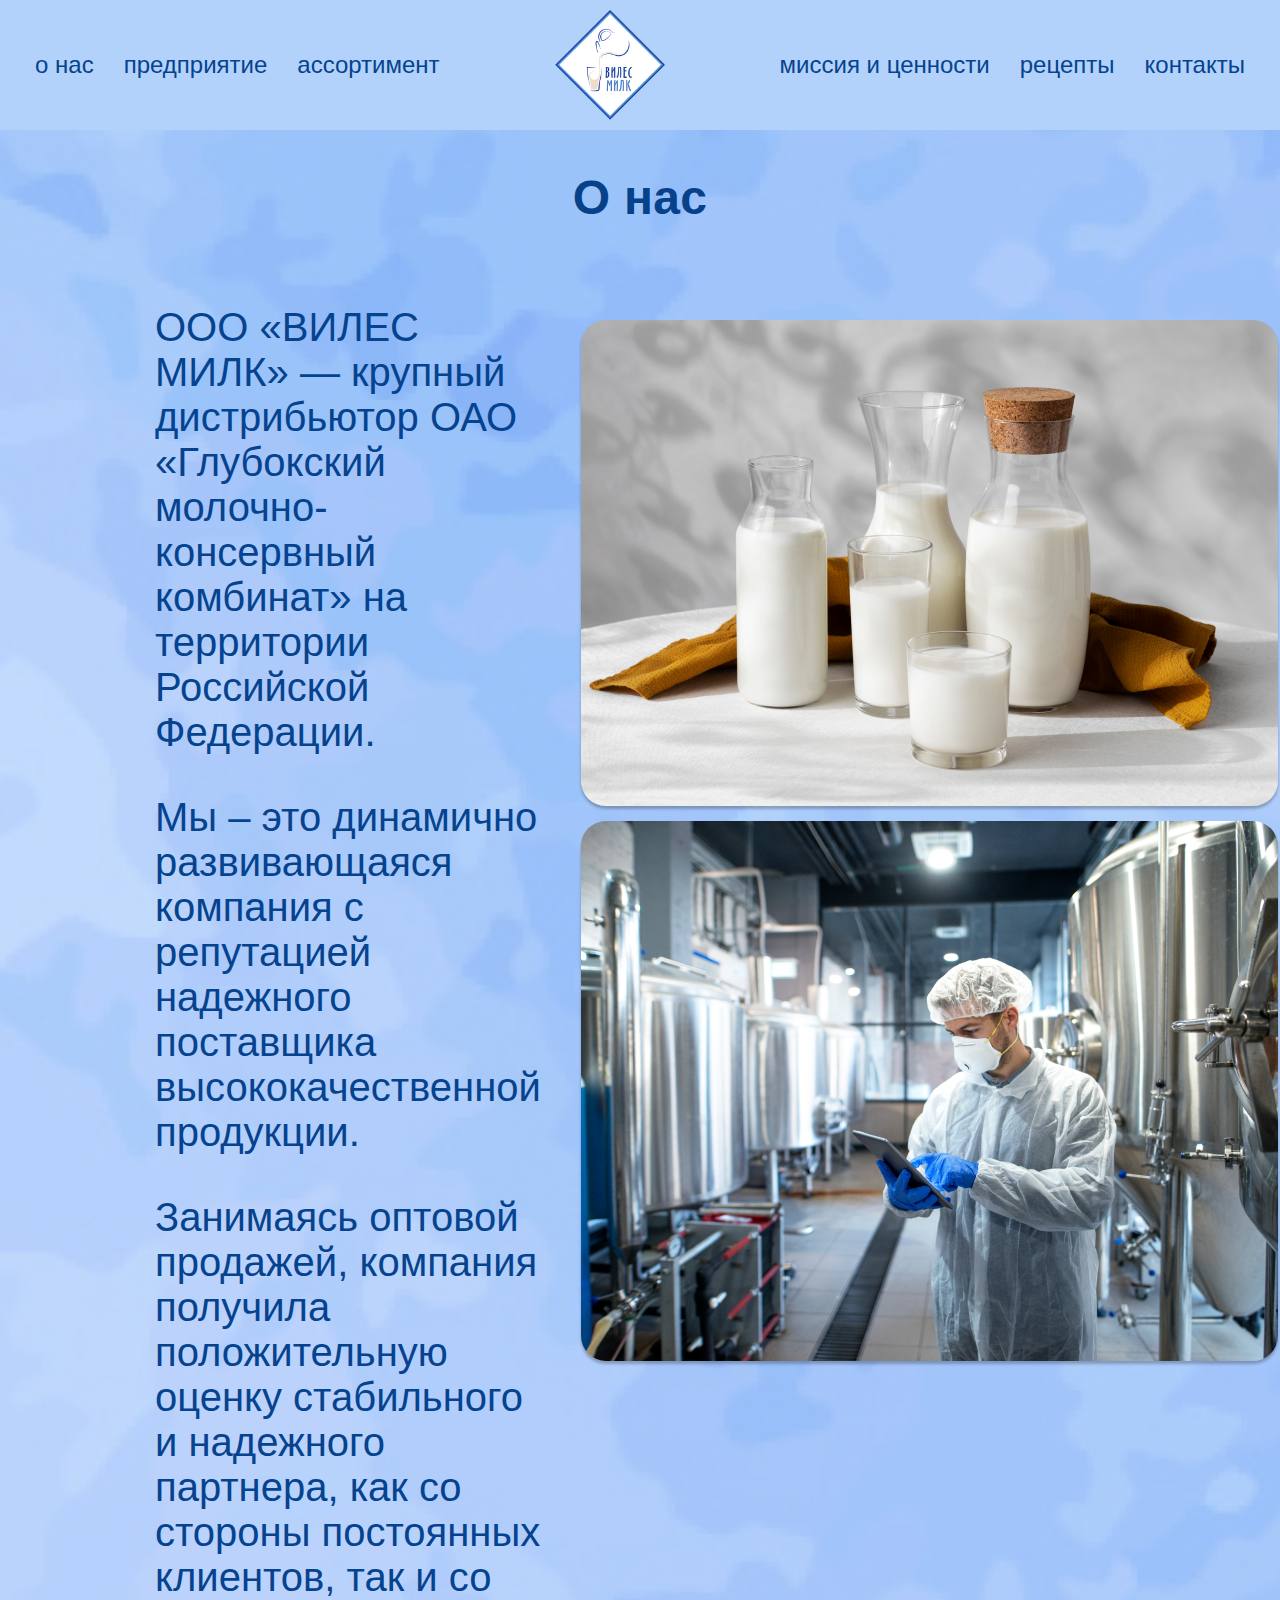
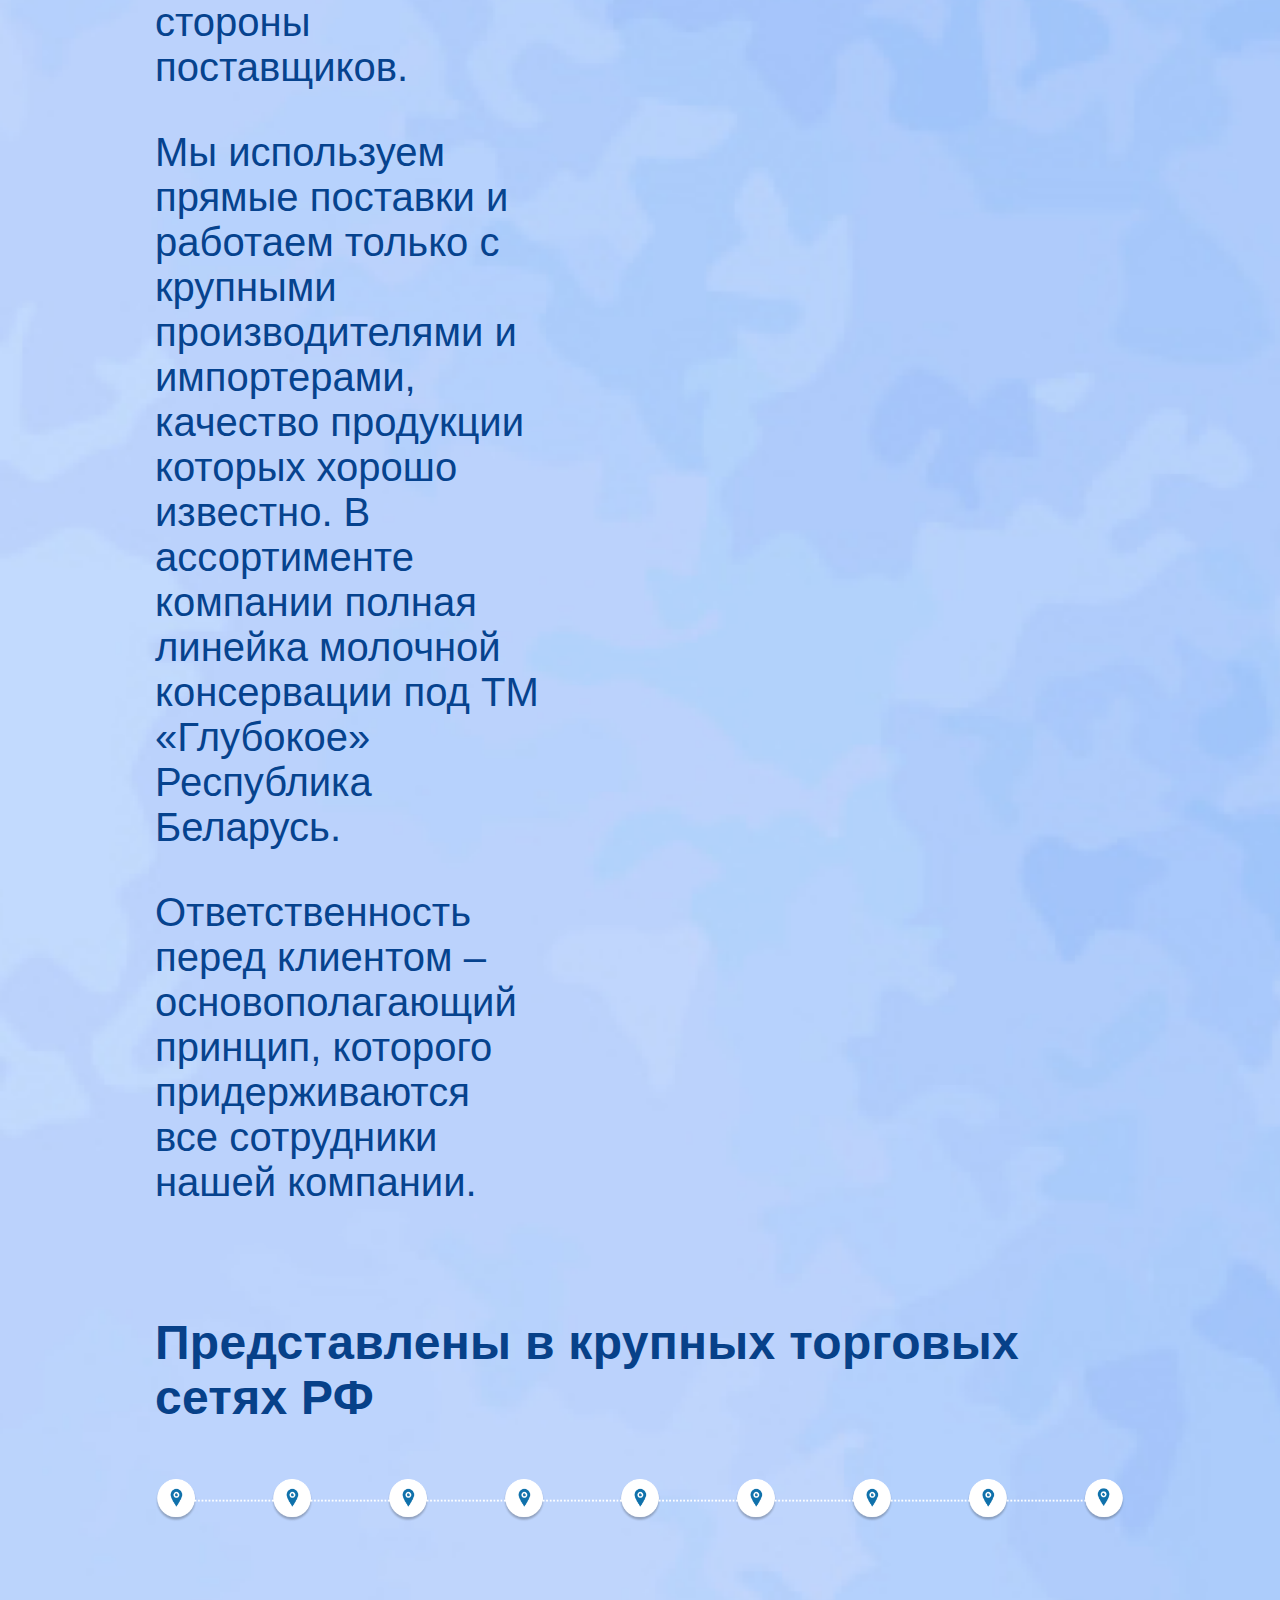
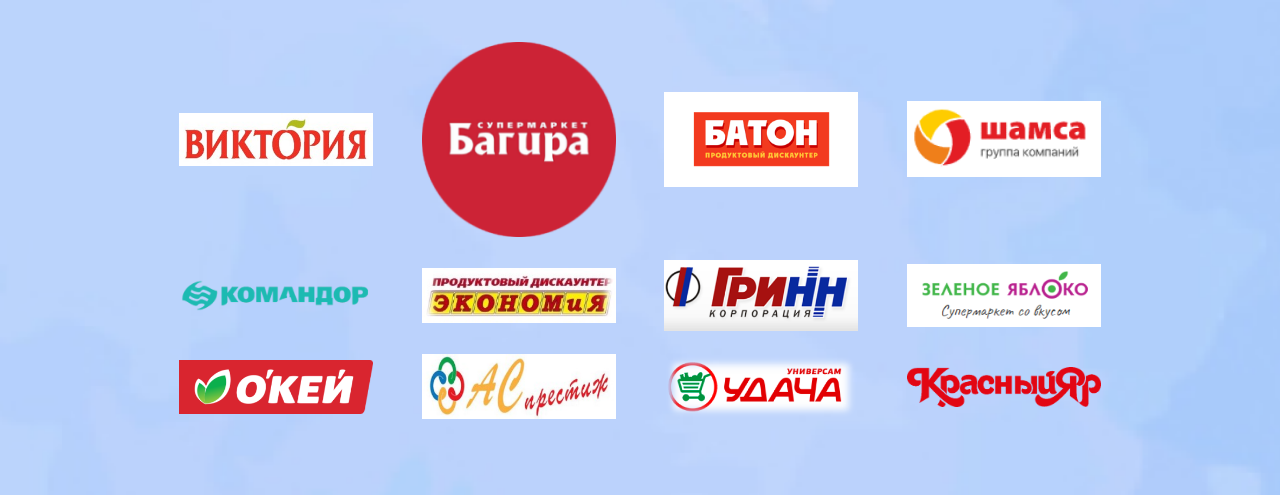
==== about.html @ 02f015e4 "about" ====
<!DOCTYPE html>
<html lang="en">

<head>
    <meta charset="UTF-8">
    <meta name="viewport" content="width=device-width, initial-scale=1.0">
    <link rel="shortcut icon" href="/img/logo.png" type="image/x-icon">
    <title>new vilesmilk</title>
    <link rel="stylesheet" href="https://cdn.jsdelivr.net/npm/swiper@11/swiper-bundle.min.css" />
    <link rel="stylesheet" href="css/style.css">
</head>

<body>
    <nav class="nav">
        <!-- Navigation -->
        <ul class="nav_list container">
            <li class="nav_link"><a href="#">о нас</a></li>
            <li class="nav_link"><a href="#">предприятие</a></li>
            <li class="nav_link"><a href="#">ассортимент</a></li>
            <img src="/img/logo.png" alt="" class="logo">
            <li class="nav_link"><a href="#">миссия и ценности</a></li>
            <li class="nav_link"><a href="#">рецепты</a></li>
            <li class="nav_link"><a href="#">контакты</a></li>
        </ul>
    </nav>
    <section class="o_nas container">
        <h2 class="header-2">О нас</h2>
        <div class="about">
            <div class="about_text">
                <p>ООО «ВИЛЕС МИЛК» — крупный дистрибьютор ОАО «Глубокский молочно-консервный комбинат» на территории
                    Российской Федерации.</p>
                <p>Мы – это динамично развивающаяся компания с репутацией надежного поставщика высококачественной
                    продукции.</p>
                <p>Занимаясь оптовой продажей, компания получила положительную оценку стабильного и надежного партнера, как
                    со стороны постоянных клиентов, так и со стороны поставщиков.</p>
                <p>Мы используем прямые поставки и работаем только с крупными производителями и импортерами, качество
                    продукции которых хорошо известно. В ассортименте компании полная линейка молочной консервации под ТМ
                    «Глубокое» Республика Беларусь.</p>
                <p>Ответственность перед клиентом – основополагающий принцип, которого придерживаются все сотрудники нашей
                    компании.</p>
            </div>
            <ul class="about_text_img_list">
                <li class="about_text_img_item"><img src="img/classic-glass-bottle-milk.png" alt="" srcset=""></li>
                <li class="about_text_img_item"><img src="img/technologist-white-protective-uniform-controlling-industrial-process-using-tablet-computer.png" alt="" srcset=""></li>
            </ul>
        </div>
    </section>
    <section class="presented container">
        <h2 class="header-2">Представлены в крупных торговых сетях РФ</h2>
        <div class="points">
            <img src="img/points.png" alt="">
        </div>
        <div class="brands">
            <img src="img/viktoria.png" alt="">
            <img src="img/bagira.png" alt="">
            <img src="img/baton.png" alt="">
            <img src="img/shamsa.png" alt="">
            <img src="img/command.png" alt="">
            <img src="img/econom.png" alt="">
            <img src="img/green.png" alt="">
            <img src="img/green_apple.png" alt="">
            <img src="img/okey.png" alt="">
            <img src="img/prestige.png" alt="">
            <img src="img/udacha.png" alt="">
            <img src="img/redyar.png" alt="">
        </div>
    </section>
</body>

</html>
---- css/style.css ----
@import url("https://fonts.google.com/share?selection.family=Roboto:ital,wght@0,100;0,300;0,400;0,500;0,700;0,900;1,100;1,300;1,400;1,500;1,700;1,900");

/* Общее */
body {
    background-image: url(../img/фон1.png);
    font-family: 'Roboto', sans-serif;
    background-size: cover;
    margin: 0;
    padding: 0;
}

:root {
    --box-shadow: 0 3px 3px 0 rgba(0, 0, 0, 0.25);
}

section {
    margin-bottom: 70px;
}

.container {
    padding: 0 155px;
    box-sizing: border-box;
}

.header-1 {
    font-family: 'Roboto', sans-serif;
    font-weight: 400;
    font-size: 1.5em;
}

.header-2 {
    color: #074189;
    font-family: 'Roboto', sans-serif;
    font-weight: 600;
    letter-spacing: .3px;
    font-size: 3em;
    display: flex;
    align-items: center;
    justify-content: center;
}

.header-3 {}

/* Навигация */
.nav {
    background-color: #B2D2FB;
    margin: 0;
    padding: 0;
}

.nav img {
    padding: 0 100px;
    display: block;
    width: 110px;
    height: 110px;
}

.nav_list {
    display: flex;
    background-color: #B2D2FB;
    justify-content: center;
    padding: 10px 0;
    box-sizing: border-box;
    margin: 0;
    font-family: 'Roboto', sans-serif;
    font-weight: 400;
    font-size: 1.5em;
}

.nav_link {
    display: flex;
    text-decoration: none;
    margin: 10px;
    box-sizing: border-box;
    align-items: center;
    justify-content: center;
}

.nav_link a {
    padding: 0 5px;
    text-decoration: none;
    text-transform: lowercase;
    color: #06438EFF;

}

/********************************************** 

                ГЛАВНАЯ

**********************************************/
/* Слайдер главная */
.swiper-slide img {
    display: block;
    margin: 0;
    width: 100%;
}

.swiper-button-next,
.swiper-button-prev {
    color: #fff;
}

/* Продукция Главная*/
.list_box_with_cap {
    display: flex;
    margin: 0;
    padding: 0 50px;
    justify-content: center;
    align-items: center;
    list-style: none;
}

.box_with_cap {
    width: 400px;
    margin: 30px;
}

.box_with_cap_item_img {
    width: 400px;
    height: 400px;
    border-radius: 50%;
    background-color: #fff;
    margin: 25px;
    position: relative;
    display: flex;
    flex-direction: column;
    justify-content: center;
    align-items: center;
    box-shadow: 0 3px 3px 0 rgba(0, 0, 0, 0.25);
}

.box_with_cap_item_img img {
    width: 350px;
    height: 300px;
    display: block;
    padding-left: 150px;
    padding-top: 50px;
}

.box_with_cap_item_img::after {
    content: '';
    position: absolute;
    top: -170px;
    left: -130px;
    width: 400px;
    height: 400px;
    background-image: url('../img/before_box.png');
    background-size: 450px 400px;
    display: block;
}

.description_box_with_cap {
    color: #06438E;
    font-weight: 600;
    text-decoration: none;
    text-align: center;
    width: 100%;
    font-size: 1.4em;
    margin-left: 30px;
}


/* Наш Ассортимент */
.list_box {
    margin: 0 auto;
    padding: 0;
    display: flex;
    max-width: 1500px;
    justify-content: space-around;
    flex-direction: row;
    flex-wrap: wrap;
    justify-content: center;
}

.item_list_box {
    flex: 0 0 33%;
    list-style: none;

}

.item_list_box_img {
    height: 300px;
    display: flex;
    justify-content: center;
    align-items: center;
}

.item_list_box_img img {
    display: flex;
    padding: 15px;
    border-radius: 50%;
    background-color: #fff;
    justify-content: center;
    align-items: center;
    width: 300px;
    height: 300px;
    box-shadow: 0 3px 3px 0 rgba(0, 0, 0, 0.25);
}

.item_list_box_description {
    text-align: center;
    font-size: 1.2em;
    font-weight: 600;
    color: #06438E;
}

/* Наше преимущество Главная */

.lider {}

.lider_div {
    display: flex;
    justify-content: space-between;
}

.lider_div_text {
    display: flex;
    flex-direction: column;
    align-items: center;
    text-align: center;
    padding: 0 25px;
}

.lider_div_text>p:first-child {
    font-weight: 600;
    font-style: italic;
}

.lider_div_text>p:not(:first-child) {
    font-weight: 400;
    font-style: italic;
}

.lider_div_slider {
    width: 50%;
}

.swiper-pagination {
    text-align: left;
    position: static;
    margin-top: 10px;
}

.swiper-pagination-bullet {
    width: 20px;
    height: 20px;
}

/* Представительство в торговых сетях */

.points>img {
    display: block;
    width: 100%;
    padding: 15px 0;
    margin-bottom: 100px;
}

.brands {
    display: grid;
    grid-template-columns: repeat(4, 1fr);
    justify-content: center;
    justify-items: center;
    margin: 0 auto;
}

.brands>img {
    display: block;
    width: 80%;
    align-self: center;
    padding: 5px;
}

.swiper-pagination-bullet {
    background: #fff;
    opacity: 1;
}

.swiper-pagination-bullet-active {
    background: #007aff;
    opacity: 1;
}


.swiper-horizontal>.swiper-pagination-bullets,
.swiper-pagination-bullets.swiper-pagination-horizontal,
.swiper-pagination-custom,
.swiper-pagination-fraction {
    bottom: -10px;
}

/* География поставок */

.with_point::before {
    content: '';
    background-image: url(../img/point.png);
    background-repeat: no-repeat;
    background-size: contain;
    left: -10px;
    width: 40px;
    height: 40px;
    padding-right: 25px;
}

.geografia>img {
    display: block;
    width: 100%;
}

.geografia_text {
    font-weight: 400;
    font-style: italic;
    text-align: center;
    padding: 15px 200px;
}

.icons {
    background-image: url(../img/bg-alpine.png);
    height: 1000px;
    background-size: cover;
}

.icons_list {
    display: flex;
    justify-content: space-around;
    align-items: flex-start;
    flex-wrap: wrap;
    padding: 0 40px;
    margin: 0;
    height: 100%;
}

.icons_item {
    padding-top: 50px;
    list-style: none;
    display: flex;
    flex-direction: column;
    justify-content: center;
    align-items: center;

}

.icons_item_icon {
    display: flex;
    justify-content: center;
    width: 100px;
    height: 100px;
    align-items: center;
    background-color: #fff;
    padding: 15px;
    border-radius: 50%;
    box-shadow: 0 3px 3px 0 rgba(0, 0, 0, 0.25);
}

.icons_item_icon>img {
    display: block;
    width: 70px;
}

.icons_item_text {
    height: 285px;
    width: 300px;
    padding: 25px;
    margin: 52px 0 0 0;
    border-radius: 5%;
    background-image: linear-gradient(to bottom, rgba(255, 255, 255), rgba(255, 255, 255, 0.3));
}

.icons_item_text_header {
    color: #06438E;
    font-style: italic;
    text-align: center;
}

.icons_item_text>p {
    text-align: center;
    font-style: italic;
}

/* Рецепты */

.recipes_list {
    display: flex;
    justify-content: center;
    align-items: center;
}

.recipes_item {
    max-width: 400px;
    list-style: none;

}

.recipes_item:nth-child(2) {
    margin: 0 56px;
}

.recipes_item>img {
    display: block;
    width: 400px;
}

.recipes_item_header {
    text-decoration: none;
    display: block;
    box-sizing: border-box;
    margin: 22.4px 0;
    max-width: 390px;
    padding: 15px 120px;
    font-size: 1.4rem;
    font-weight: 600;
    text-align: center;
    font-style: italic;
    color: #fff;
    background-color: #DF902B;
    border-radius: 15px;
    box-shadow: 0 3px 3px 0 rgba(0, 0, 0, 0.25);
}

/* Схема проезда */
.transit>img {
    display: block;
    margin: 0 auto;

}

/* Адреса */

.address_list {
    display: flex;
    justify-content: center;
    align-items: center;
}

.address_item {
    list-style: none;
    box-sizing: border-box;
    padding: 0 50px;
}

.address_item_header {
    color: #06438E;
    font-size: 75px;
    font-weight: 400;
    line-height: 120px;
    word-wrap: break-word;
}

.address_item_text {
    width: 747px;
    color: black;
    font-size: 30px;
    font-family: Roboto;
    font-weight: 300;
    line-height: 35px;
    word-wrap: break-word;
}

.maps {
    position: relative;
    display: block;
}

.map_link {
    position: absolute;
    display: block;
    bottom: 25px;
    left: 25px;
}

.maps>img {
    display: block;
}

/* Контакты */

.contacts {
    padding-bottom: 100px;
}

.contacts_list {
    display: flex;
    justify-content: center;
    align-items: center;
}

.contact_item {
    list-style: none;
    width: 808px;
    padding: 0 50px;
    display: flex;
    justify-content: flex-start;
}

.contact_icon {
    display: flex;
    justify-content: center;
    align-items: center;
    width: 139px;
    height: 139px;
    background: linear-gradient(180deg, white 0%, rgba(255, 255, 255, 0) 100%);
    border-radius: 25px;
}

.contact_icon>img {
    width: 94px;
    height: 94px;
}

.contact_text {
    display: flex;
    align-items: center;
    padding-left: 108px;
    width: 747px;
    color: black;
    font-size: 30px;
    font-weight: 400;
    line-height: 35px;
    word-wrap: break-word;
}

/********************************************** 

                О нас

**********************************************/

.about {
    display: flex;
    color: #06438E;
    font-size: 40px;
    font-weight: 400;
    line-height: 45px;
}

.about_text_img_item{
    list-style: none;
}

.about_text_img_item>img{
    display: block;
    margin: 15px 0;
    border-radius: 25px;
    box-shadow: var(--box-shadow);
}
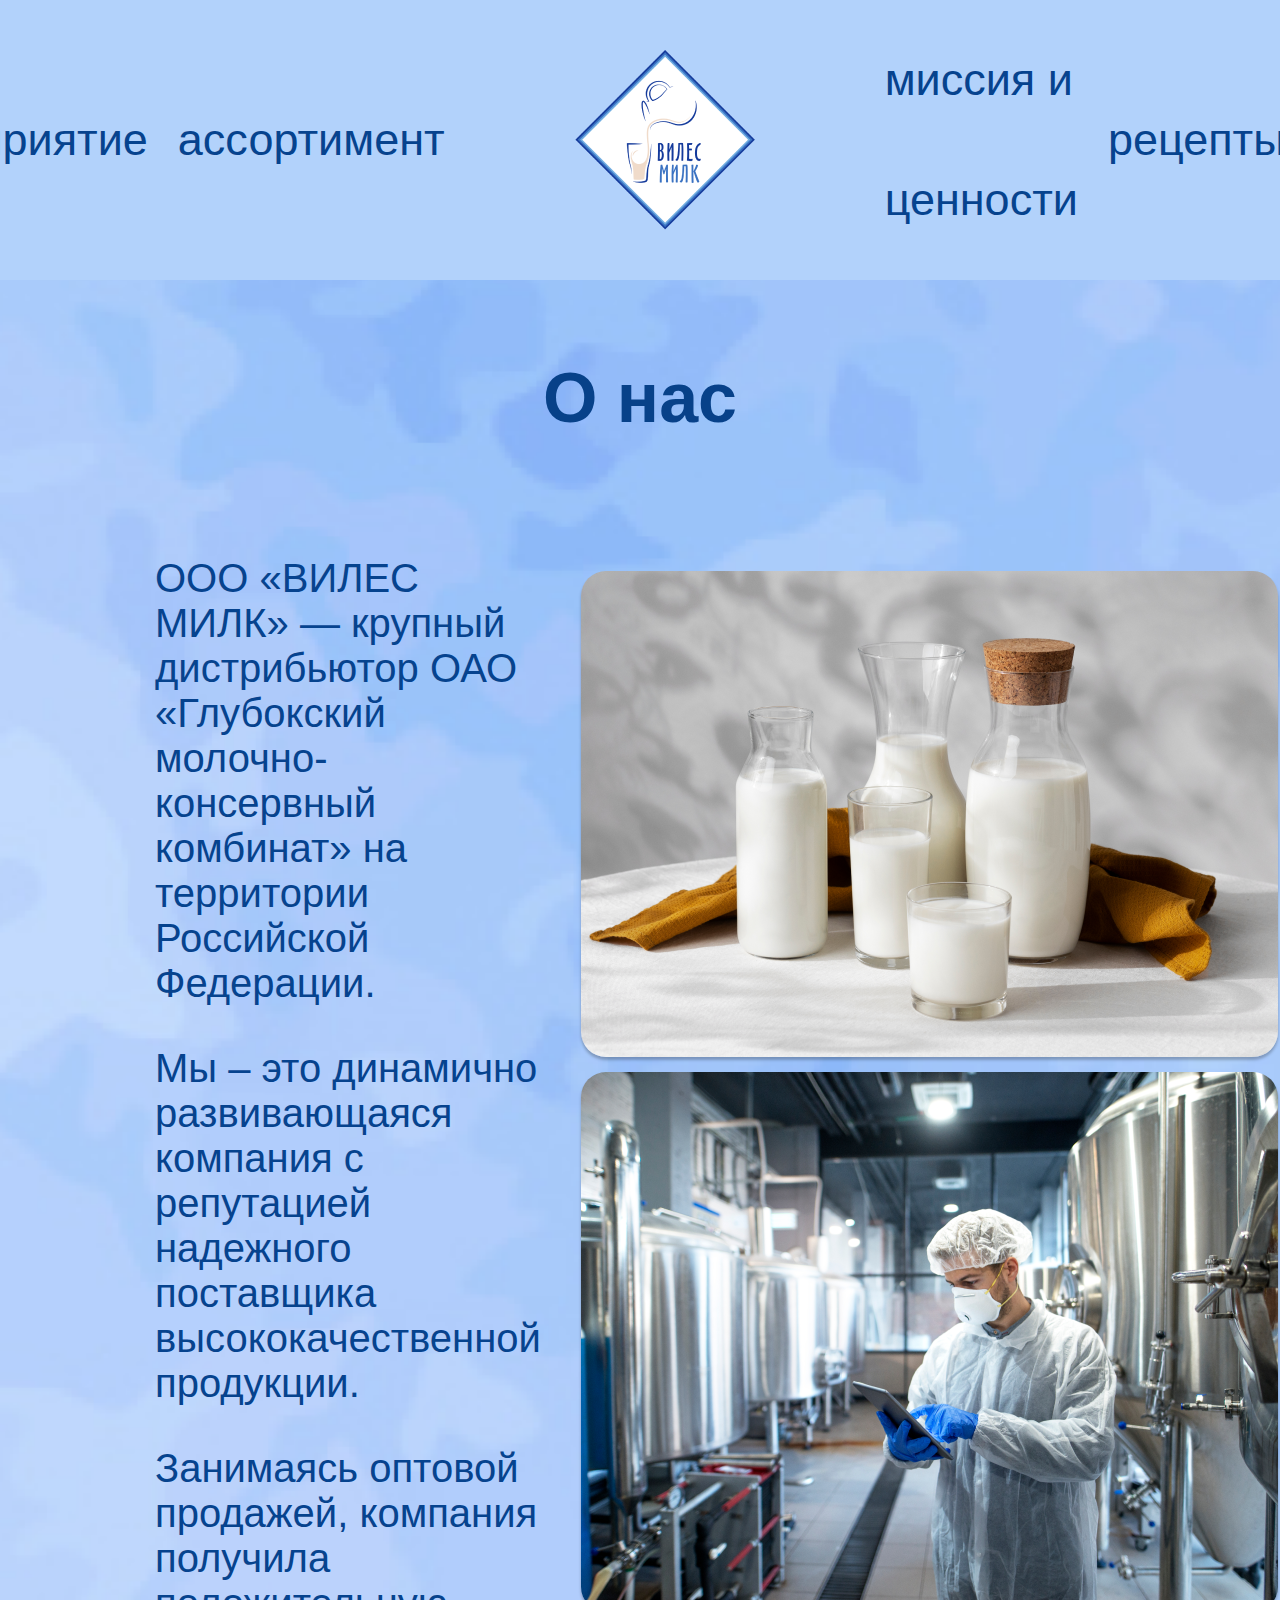
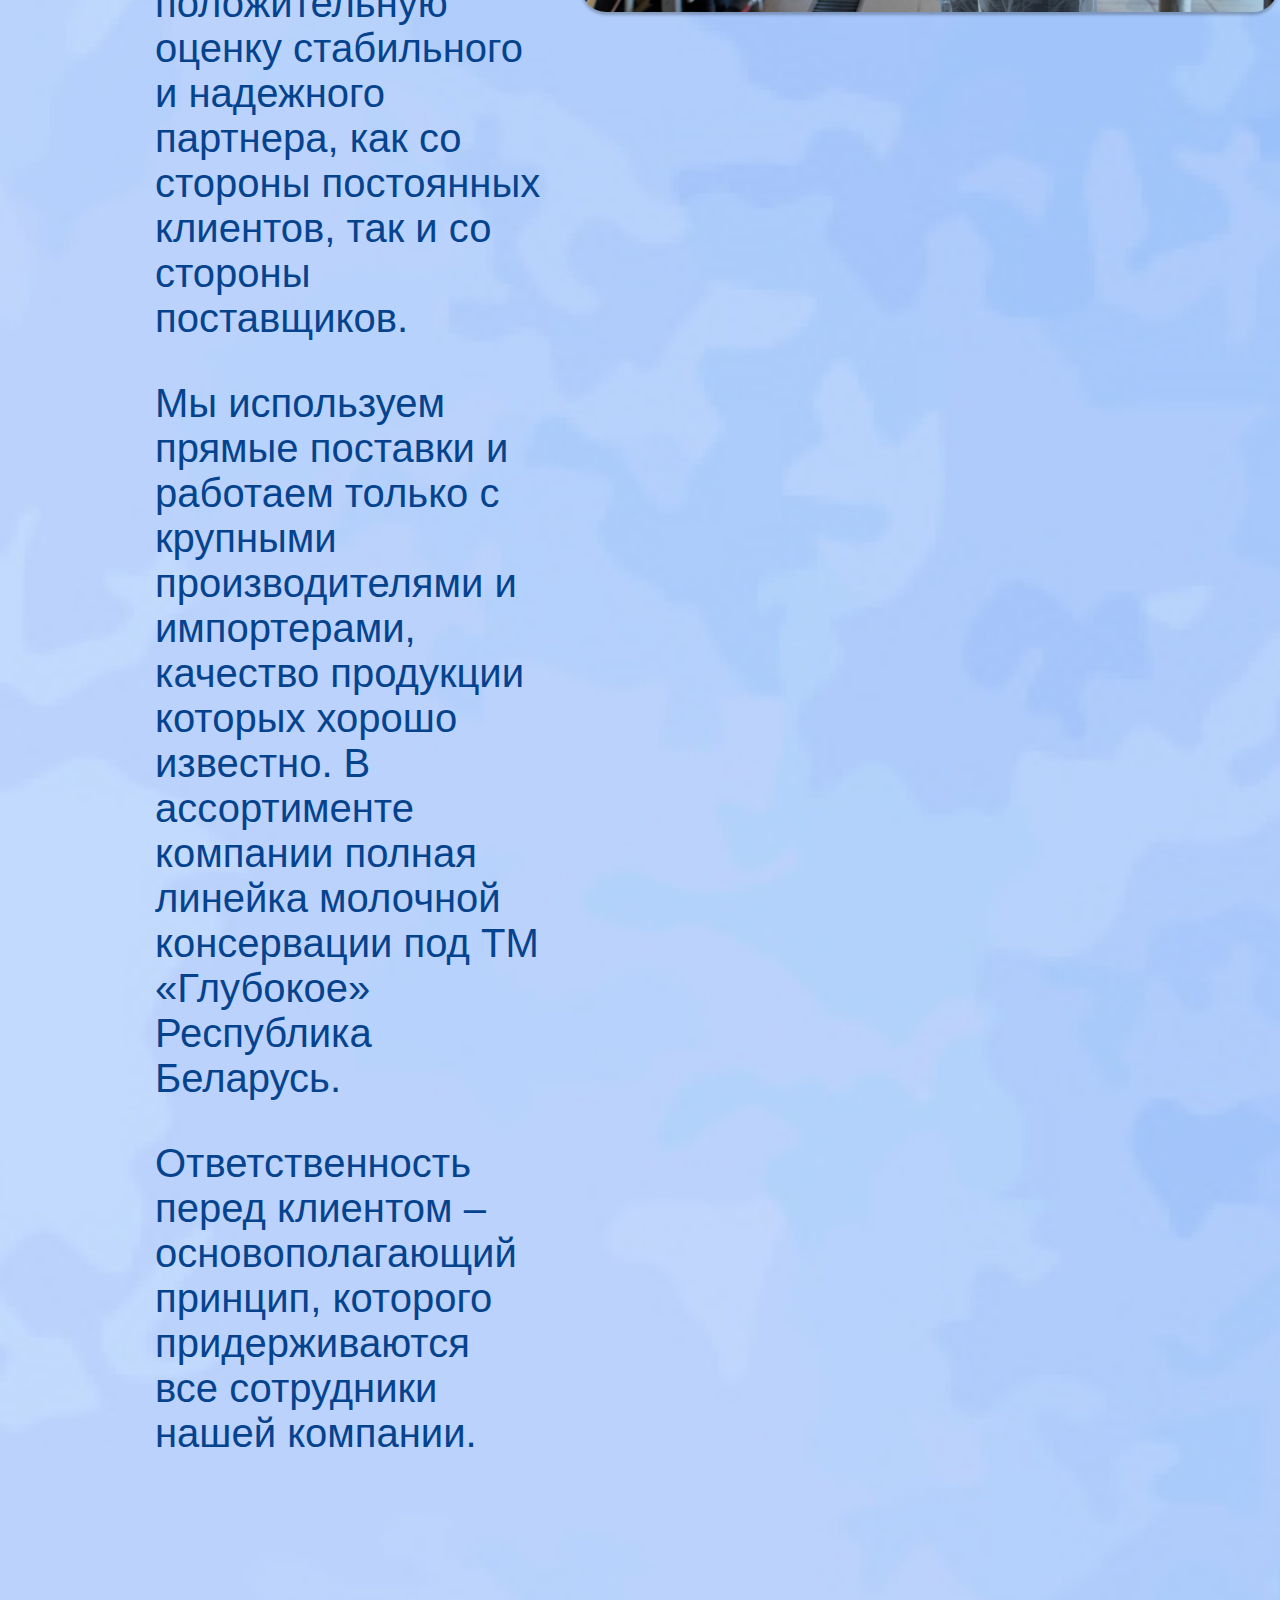
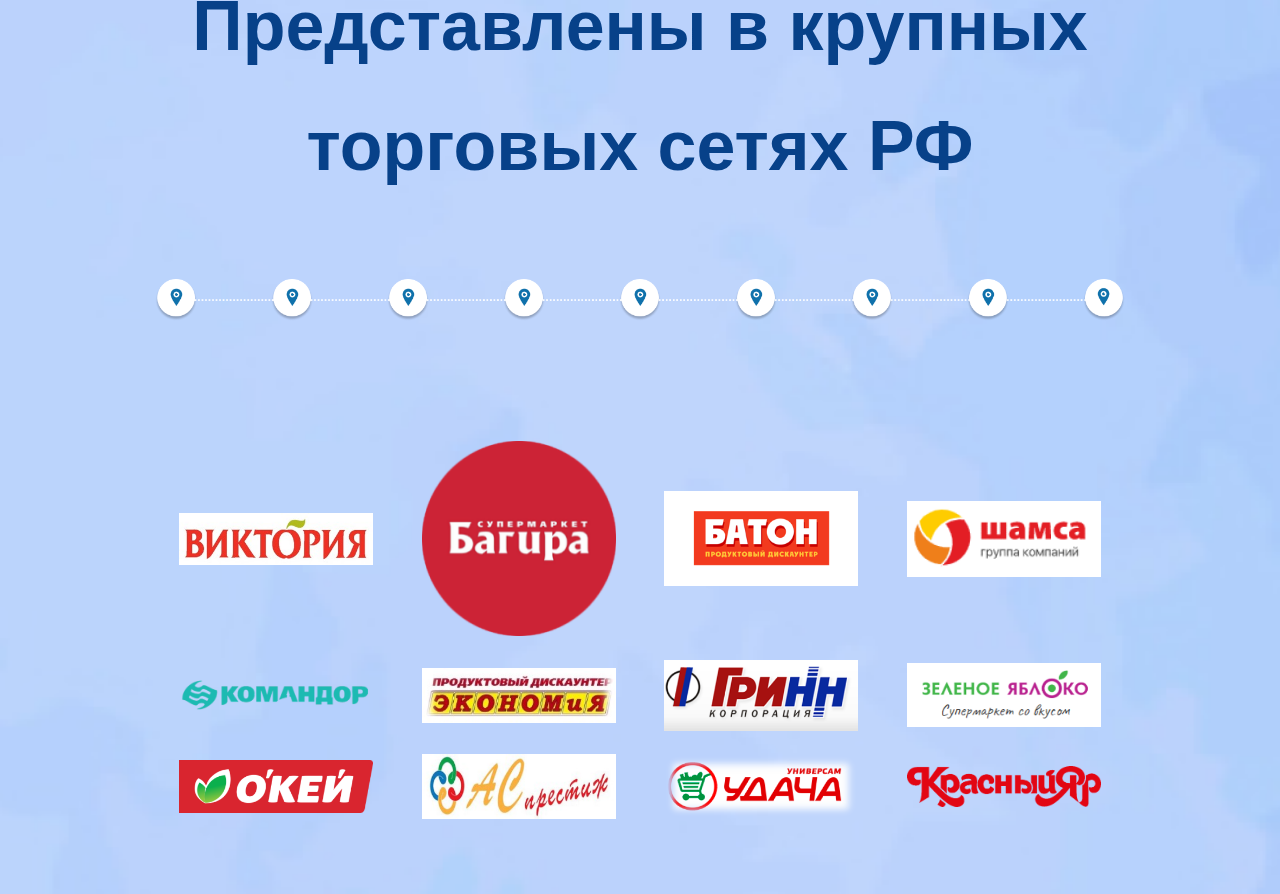
==== commit 1f8fcef2: "закончена десктоп версия без фона" ====
--- a/about.html
+++ b/about.html
@@ -11,16 +11,16 @@
 </head>
 
 <body>
-    <nav class="nav">
+    <nav class="nav container">
         <!-- Navigation -->
-        <ul class="nav_list container">
-            <li class="nav_link"><a href="#">о нас</a></li>
-            <li class="nav_link"><a href="#">предприятие</a></li>
-            <li class="nav_link"><a href="#">ассортимент</a></li>
-            <img src="/img/logo.png" alt="" class="logo">
-            <li class="nav_link"><a href="#">миссия и ценности</a></li>
-            <li class="nav_link"><a href="#">рецепты</a></li>
-            <li class="nav_link"><a href="#">контакты</a></li>
+        <ul class="nav_list">
+            <li class="nav_link"><a href="about.html">о нас</a></li>
+            <li class="nav_link"><a href="about.html">предприятие</a></li>
+            <li class="nav_link"><a href="store.html">ассортимент</a></li>
+            <li class="nav_link"><a href="index.html"><img src="/img/logo.png" alt="" class="logo"></a></li>
+            <li class="nav_link"><a href="about.html">миссия и ценности</a></li>
+            <li class="nav_link"><a href="recipes.html">рецепты</a></li>
+            <li class="nav_link"><a href="contacts.html">контакты</a></li>
         </ul>
     </nav>
     <section class="o_nas container">
@@ -31,17 +31,22 @@
                     Российской Федерации.</p>
                 <p>Мы – это динамично развивающаяся компания с репутацией надежного поставщика высококачественной
                     продукции.</p>
-                <p>Занимаясь оптовой продажей, компания получила положительную оценку стабильного и надежного партнера, как
+                <p>Занимаясь оптовой продажей, компания получила положительную оценку стабильного и надежного партнера,
+                    как
                     со стороны постоянных клиентов, так и со стороны поставщиков.</p>
                 <p>Мы используем прямые поставки и работаем только с крупными производителями и импортерами, качество
-                    продукции которых хорошо известно. В ассортименте компании полная линейка молочной консервации под ТМ
+                    продукции которых хорошо известно. В ассортименте компании полная линейка молочной консервации под
+                    ТМ
                     «Глубокое» Республика Беларусь.</p>
-                <p>Ответственность перед клиентом – основополагающий принцип, которого придерживаются все сотрудники нашей
+                <p>Ответственность перед клиентом – основополагающий принцип, которого придерживаются все сотрудники
+                    нашей
                     компании.</p>
             </div>
             <ul class="about_text_img_list">
                 <li class="about_text_img_item"><img src="img/classic-glass-bottle-milk.png" alt="" srcset=""></li>
-                <li class="about_text_img_item"><img src="img/technologist-white-protective-uniform-controlling-industrial-process-using-tablet-computer.png" alt="" srcset=""></li>
+                <li class="about_text_img_item"><img
+                        src="img/technologist-white-protective-uniform-controlling-industrial-process-using-tablet-computer.png"
+                        alt="" srcset=""></li>
             </ul>
         </div>
     </section>
--- a/css/style.css
+++ b/css/style.css
@@ -30,13 +30,11 @@
 
 .header-2 {
     color: #074189;
-    font-family: 'Roboto', sans-serif;
-    font-weight: 600;
-    letter-spacing: .3px;
-    font-size: 3em;
-    display: flex;
-    align-items: center;
-    justify-content: center;
+    font-size: 70px;
+    font-weight: 700;
+    line-height: 120px;
+    word-wrap: break-word;
+    text-align: center;
 }
 
 .header-3 {}
@@ -51,8 +49,8 @@
 .nav img {
     padding: 0 100px;
     display: block;
-    width: 110px;
-    height: 110px;
+    width: 180px;
+    height: 180px;
 }
 
 .nav_list {
@@ -80,8 +78,11 @@
     padding: 0 5px;
     text-decoration: none;
     text-transform: lowercase;
-    color: #06438EFF;
-
+    color: #06438E;
+    font-size: 45px;
+    font-weight: 400;
+    line-height: 120px;
+    word-wrap: break-word;
 }
 
 /********************************************** 
@@ -150,13 +151,14 @@
     display: block;
 }
 
-.description_box_with_cap {
-    color: #06438E;
+.description_box_with_cap,
+.item_list_box_description {
+    text-align: center;
+    color: #06438E;
+    font-size: 33px;
     font-weight: 600;
-    text-decoration: none;
-    text-align: center;
-    width: 100%;
-    font-size: 1.4em;
+    line-height: 30px;
+    word-wrap: break-word;
     margin-left: 30px;
 }
 
@@ -198,17 +200,22 @@
     box-shadow: 0 3px 3px 0 rgba(0, 0, 0, 0.25);
 }
 
-.item_list_box_description {
-    text-align: center;
-    font-size: 1.2em;
-    font-weight: 600;
-    color: #06438E;
-}
-
 /* Наше преимущество Главная */
 
 .lider {}
 
+.header-2_lider,
+.header-2_map,
+.header-2_recipes_index,
+.header-2_transit {
+    text-align: center;
+    color: #074189;
+    font-size: 90px;
+    font-weight: 700;
+    line-height: 100px;
+    word-wrap: break-word;
+}
+
 .lider_div {
     display: flex;
     justify-content: space-between;
@@ -223,13 +230,21 @@
 }
 
 .lider_div_text>p:first-child {
-    font-weight: 600;
+    color: #6C6C6C;
+    font-size: 30px;
     font-style: italic;
+    font-weight: 700;
+    line-height: 35px;
+    word-wrap: break-word;
 }
 
 .lider_div_text>p:not(:first-child) {
-    font-weight: 400;
+    color: #6C6C6C;
+    font-size: 30px;
     font-style: italic;
+    font-weight: 400;
+    line-height: 35px;
+    word-wrap: break-word;
 }
 
 .lider_div_slider {
@@ -291,15 +306,22 @@
 
 /* География поставок */
 
-.with_point::before {
+.header-2_map {
+    position: relative;
+    display: flex;
+    justify-content: center;
+}
+
+.header-2_map::before {
+    position: absolute;
     content: '';
     background-image: url(../img/point.png);
     background-repeat: no-repeat;
     background-size: contain;
-    left: -10px;
-    width: 40px;
-    height: 40px;
-    padding-right: 25px;
+    top: 20%;
+    left: calc(100% - 80%);
+    width: 62px;
+    height: 62px;
 }
 
 .geografia>img {
@@ -308,15 +330,20 @@
 }
 
 .geografia_text {
-    font-weight: 400;
+    margin: 25px auto;
+    text-align: center;
+    color: #656464;
+    font-size: 30px;
     font-style: italic;
-    text-align: center;
-    padding: 15px 200px;
+    font-weight: 400;
+    line-height: 30px;
+    word-wrap: break-word;
+    width: 1300px;
 }
 
 .icons {
     background-image: url(../img/bg-alpine.png);
-    height: 1000px;
+    height: 1500px;
     background-size: cover;
 }
 
@@ -343,8 +370,8 @@
 .icons_item_icon {
     display: flex;
     justify-content: center;
-    width: 100px;
-    height: 100px;
+    width: 174px;
+    height: 174px;
     align-items: center;
     background-color: #fff;
     padding: 15px;
@@ -354,7 +381,7 @@
 
 .icons_item_icon>img {
     display: block;
-    width: 70px;
+    width: 98px;
 }
 
 .icons_item_text {
@@ -367,61 +394,76 @@
 }
 
 .icons_item_text_header {
-    color: #06438E;
+    text-align: center;
+    color: #06438E;
+    font-size: 30px;
     font-style: italic;
-    text-align: center;
+    font-weight: 700;
+    text-transform: capitalize;
+    line-height: 30px;
+    word-wrap: break-word;
 }
 
 .icons_item_text>p {
     text-align: center;
+    color: #323232;
+    font-size: 20px;
     font-style: italic;
+    font-weight: 500;
+    line-height: 25px;
+    word-wrap: break-word;
 }
 
 /* Рецепты */
 
-.recipes_list {
-    display: flex;
-    justify-content: center;
-    align-items: center;
-}
-
-.recipes_item {
-    max-width: 400px;
-    list-style: none;
-
-}
-
-.recipes_item:nth-child(2) {
+.recipes_index_list {
+    display: flex;
+    justify-content: center;
+    align-items: center;
+}
+
+.recipes_index_item {
+    max-width: 405px;
+    list-style: none;
+
+}
+
+.recipes_index_item:nth-child(2) {
     margin: 0 56px;
 }
 
-.recipes_item>img {
-    display: block;
-    width: 400px;
-}
-
-.recipes_item_header {
+.recipes_index_item>img {
+    display: block;
+    width: 405px;
+}
+
+.recipes_index_item_header {
+    height: 90px;
+    display: flex;
+    text-align: center;
+    justify-content: center;
+    align-content: center;
     text-decoration: none;
     display: block;
     box-sizing: border-box;
     margin: 22.4px 0;
-    max-width: 390px;
-    padding: 15px 120px;
-    font-size: 1.4rem;
-    font-weight: 600;
-    text-align: center;
+    max-width: 405px;
+    color: white;
+    font-size: 40px;
     font-style: italic;
-    color: #fff;
+    font-weight: 500;
+    line-height: 120px;
+    word-wrap: break-word;
     background-color: #DF902B;
     border-radius: 15px;
-    box-shadow: 0 3px 3px 0 rgba(0, 0, 0, 0.25);
+    box-shadow: var(--box-shadow);
 }
 
 /* Схема проезда */
 .transit>img {
     display: block;
     margin: 0 auto;
-
+    max-width: 100%;
 }
 
 /* Адреса */
@@ -450,7 +492,6 @@
     width: 747px;
     color: black;
     font-size: 30px;
-    font-family: Roboto;
     font-weight: 300;
     line-height: 35px;
     word-wrap: break-word;
@@ -508,6 +549,7 @@
 }
 
 .contact_text {
+    text-decoration: none;
     display: flex;
     align-items: center;
     padding-left: 108px;
@@ -533,13 +575,381 @@
     line-height: 45px;
 }
 
-.about_text_img_item{
-    list-style: none;
-}
-
-.about_text_img_item>img{
+.about_text_img_item {
+    list-style: none;
+}
+
+.about_text_img_item>img {
     display: block;
     margin: 15px 0;
     border-radius: 25px;
     box-shadow: var(--box-shadow);
+}
+
+/********************************************** 
+
+                Ассортимент
+
+**********************************************/
+
+/*-----------КАРТОЧКА ТОВАРА----------*/
+
+.card_row {
+    display: grid;
+    grid-template-columns: repeat(3, 1fr);
+    gap: 25px;
+}
+
+.card {
+    /* position: relative; */
+    display: flex;
+    flex-direction: column;
+    box-sizing: border-box;
+    /* width: 380px!important; */
+    /* height: 500px !important; */
+    padding: 15px;
+    border-radius: 15px;
+    justify-self: center;
+    justify-content: center;
+    align-items: center;
+    overflow: hidden;
+}
+
+.card_header {
+    text-align: center;
+    color: #06438E;
+    font-size: 25px;
+    font-weight: 600;
+    line-height: 25px;
+    word-wrap: break-word;
+}
+
+.card__img {
+    position: relative;
+    border-radius: 50%;
+    height: 380px;
+    width: 380px;
+    box-shadow: var(--box-shadow);
+    overflow: hidden;
+    display: flex;
+    justify-content: center;
+    align-items: center;
+    background: rgba(255, 255, 255, 0.3);
+}
+
+.card__img>img {
+    z-index: 999;
+    border-radius: 15px;
+    transition: all 1s ease-in-out;
+    position: relative;
+    display: block;
+    margin: 0 auto;
+    width: 350px;
+    object-fit: contain;
+    opacity: 1;
+}
+
+.long_img {
+    width: 200px;
+}
+
+.card:hover .card__img>img {
+    transform: translate(-200px, 0);
+    opacity: 0.8;
+}
+
+.card_body {
+    visibility: hidden;
+    left: 30%;
+    top: 12px;
+    z-index: 1;
+    width: 200px;
+    margin: 0 auto;
+    position: absolute;
+    padding: 60px 15px;
+    justify-self: center;
+    box-sizing: border-box;
+    flex-direction: column;
+    justify-content: center;
+    opacity: 0.5;
+    transition: all 1s ease-in-out;
+}
+
+
+.card:hover .card_body {
+    opacity: 1;
+    visibility: visible;
+    transform: translate(50px, 0);
+    top: 15px;
+    max-width: 200px;
+}
+
+.card__title {
+    margin: 0;
+    padding: 50px 0 0;
+    box-sizing: border-box;
+    font-weight: bold;
+    font-size: 25px;
+}
+
+.card__button {
+    display: block;
+    font-size: 35px;
+    font-family: Roboto;
+    font-weight: 400;
+    line-height: 25px;
+    word-wrap: break-word;
+    width: 222px;
+    text-transform: lowercase;
+    text-decoration: none;
+    text-align: center;
+    color: white;
+    border-radius: 10px;
+    margin-top: 20px;
+    box-shadow: var(--box-shadow);
+    padding: 12px 12px;
+    background: #5291E8;
+    transition: all 0.3s ease-in-out;
+}
+
+.card__button:hover {
+    background: lightskyblue;
+    color: black;
+}
+
+
+/********************************************** 
+
+                Рецепты
+
+**********************************************/
+
+.recipes {}
+
+.header_sections {
+    margin: 50px auto;
+    display: flex;
+    justify-content: center;
+    align-items: center;
+    align-self: center;
+    color: white;
+    font-size: 40px;
+    font-style: italic;
+    font-weight: 500;
+    line-height: 120px;
+    word-wrap: break-word;
+    width: 405px;
+    height: 89px;
+    background: #DF902B;
+    box-shadow: 0px 4px 4px rgba(0, 0, 0, 0.25);
+    border-radius: 15px;
+}
+
+.recipes_list {
+    display: flex;
+    flex-direction: column;
+}
+
+.recipe_item {
+    list-style: none;
+}
+
+.header_recipes_one {
+    color: #074189;
+    font-size: 50px;
+    font-weight: 900;
+    line-height: 45px;
+    text-align: center;
+}
+
+.triangle>img {
+    display: block;
+    margin: 0 auto;
+}
+
+.text_recipe {
+    color: #074189;
+    font-size: 40px;
+    font-weight: 300;
+    line-height: 45px;
+    word-wrap: break-word
+}
+
+.recipe_img>img {
+    display: block;
+    border-radius: 45px;
+    box-shadow: var(--box-shadow);
+    margin: 25px auto;
+}
+
+.header_recipe {
+    text-align: center;
+    color: #06438E;
+    font-size: 50px;
+    font-weight: 700;
+    line-height: 45px;
+}
+
+.ingredients_list {
+    display: flex;
+    flex-direction: column;
+}
+
+.ingredients_item {
+    color: #06438E;
+    font-size: 40px;
+    font-weight: 300;
+    line-height: 45px;
+    padding: 0 15px;
+}
+
+.ingredients_item::marker {
+    content: "\2022";
+}
+
+.step_by_step_recipe {}
+
+.step_by_step_recipe_list {}
+
+.step_by_step_recipe_list_item {
+    list-style: none;
+    margin: 25px 0;
+}
+
+.step_by_step_recipe_list_item_header {
+    padding: 0;
+    margin: 0;
+    color: #06438E;
+    font-size: 40px;
+    font-weight: 600;
+    line-height: 45px;
+    word-wrap: break-word;
+}
+
+.step_by_step_recipe_list_item_text {
+    padding: 0;
+    margin: 0;
+    color: #06438E;
+    font-size: 40px;
+    font-weight: 300;
+    line-height: 45px;
+    word-wrap: break-word;
+}
+
+.recipe_border_bottom {
+    padding: 0;
+    width: calc(100% - 100px);
+    box-sizing: border-box;
+    margin: 50px auto 0;
+    border-bottom: 4px dashed #DF902B;
+
+}
+
+.history {}
+
+.history_text {
+    text-align: center;
+    color: #06438E;
+    font-size: 50px;
+    font-weight: 600;
+    line-height: 60px;
+    word-wrap: break-word;
+}
+
+.history_text>img {
+    display: block;
+    margin: 0 auto;
+    display: block;
+    border-radius: 45px;
+    box-shadow: var(--box-shadow);
+}
+
+.lifehacks {}
+
+.lifehucks_list {}
+
+.lifehucks_list_item {
+    list-style: none;
+    text-align: center;
+}
+
+.lifehucks_list_item_header {
+    color: #06438E;
+    font-size: 50px;
+    font-weight: 600;
+    line-height: 60px;
+    word-wrap: break-word;
+}
+
+.lifehucks_list_item>p {
+    color: #06438E;
+    font-size: 40px;
+    font-weight: 400;
+    line-height: 60px;
+    word-wrap: break-word;
+}
+
+.lifehucks_list_item_text_bc-orange {
+    padding: 10px 50px;
+    box-sizing: border-box;
+    text-align: center;
+    color: white !important;
+    font-size: 50px;
+    font-style: italic;
+    font-weight: 500;
+    line-height: 60px;
+    word-wrap: break-word;
+    background-color: #DF902B;
+    border-radius: 35px;
+}
+
+.lifehucks_list_item_list {}
+
+.lifehucks_list_item_list_item {
+    list-style: none;
+    color: #06438E;
+    font-size: 40px;
+    font-style: italic;
+    font-weight: 400;
+    line-height: 60px;
+    word-wrap: break-word;
+    text-align: left;
+    position: relative;
+    padding: 50px 0 0 50px;
+    box-sizing: border-box;
+}
+
+.lifehucks_list_item_list_item::before {
+    content: "";
+    width: 30px;
+    height: 30px;
+    background: #DF902B;
+    position: absolute;
+    left: 0;
+    top: 50%;
+    border-radius: 50%;
+}
+
+.lifehucks_list_item>img {
+    display: block;
+    margin: 50px auto;
+}
+
+.lifehack_img_list {
+    display: flex;
+    padding: 50px 0;
+    justify-content: center;
+}
+
+.lifehack_img_list_item {
+    list-style: none;
+    padding: 0 10px;
+}
+
+.lifehack_img_list_item>img {
+    display: block;
+    width: 400px;
+    height: 465px;
+    border-radius: 35px;
+    box-shadow: var(--box-shadow);
 }